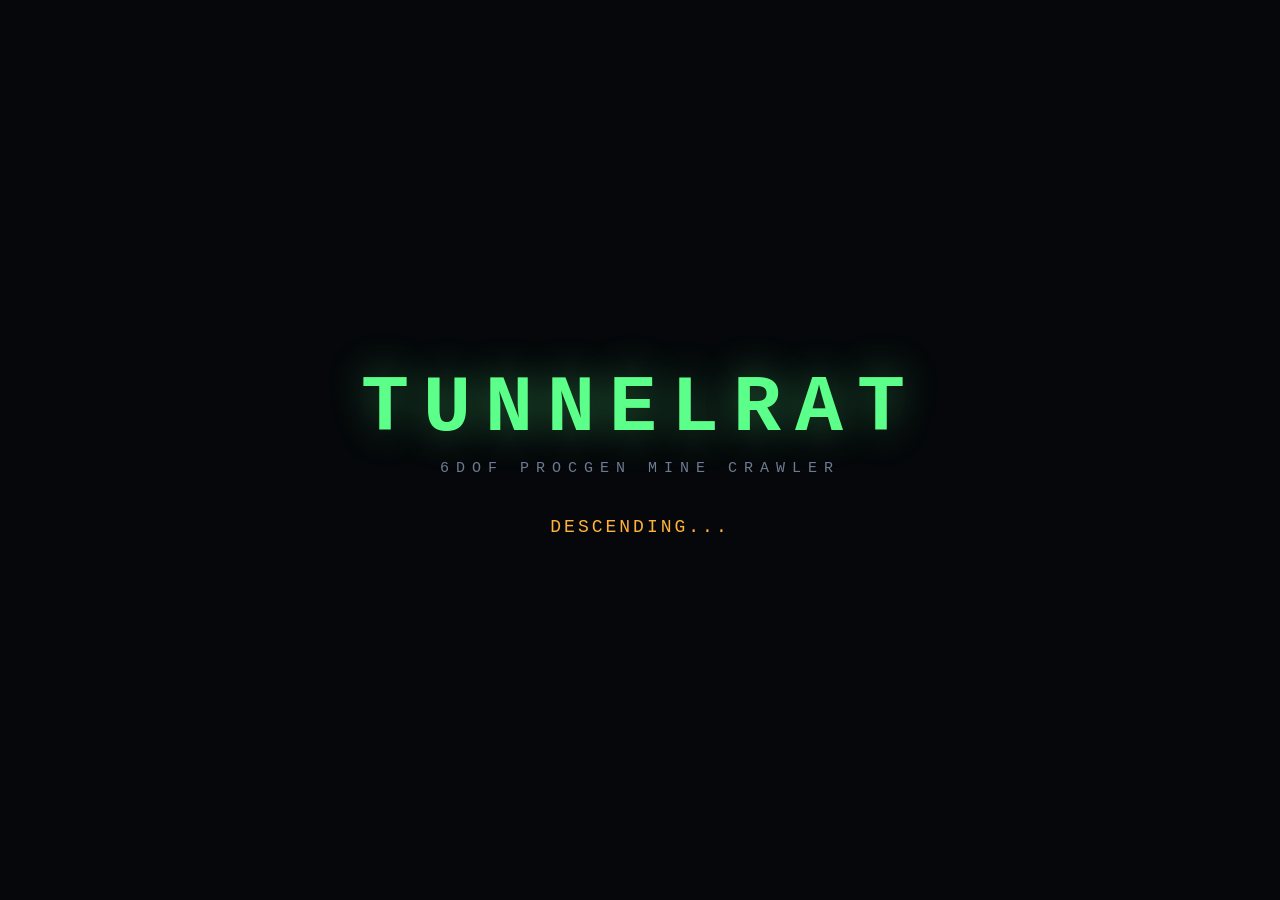
==== index.html @ 178a2ff9 "TUNNELRAT skeleton: contracts, config, main loop, tools" ====
<!DOCTYPE html>
<html lang="en">
<head>
<meta charset="UTF-8" />
<meta name="viewport" content="width=device-width, initial-scale=1.0" />
<title>TUNNELRAT</title>
<style>
  :root { --bg:#07090d; --accent:#5cff8a; --accent2:#ffb13b; --danger:#ff3b3b; --cyan:#39d0ff; }
  * { box-sizing:border-box; margin:0; padding:0; user-select:none; }
  body { background:var(--bg); color:#fff; font-family:'Courier New',monospace; overflow:hidden; }
  #app { position:fixed; inset:0; }
  canvas { display:block; }

  /* ---- Loading / title ---- */
  #loading { position:absolute; inset:0; z-index:30; display:flex; flex-direction:column;
    align-items:center; justify-content:center; background:#05070a; }
  #loading h1 { font-size:80px; letter-spacing:14px; color:var(--accent); font-weight:900;
    text-shadow:0 0 40px rgba(92,255,138,.45); }
  #loading .sub { color:#6d7a90; letter-spacing:7px; margin:6px 0 40px; font-size:15px; }
  #loading .status { color:var(--accent2); letter-spacing:3px; font-size:18px; animation:blink 1.1s infinite; }
  @keyframes blink { 50% { opacity:.35; } }

  /* ---- HUD (filled by src/hud.js) ---- */
  #hud { position:absolute; inset:0; z-index:5; pointer-events:none; display:none; }

  /* ---- Automap overlay canvas slot ---- */
  #mapNote { position:absolute; top:14px; right:16px; z-index:6; color:#5a6678; font-size:12px;
    letter-spacing:2px; pointer-events:none; }
</style>
<script type="importmap">
{
  "imports": {
    "three": "https://esm.sh/three@0.179.0",
    "three/addons/": "https://esm.sh/three@0.179.0/examples/jsm/"
  }
}
</script>
</head>
<body>
<div id="app"></div>
<div id="hud"></div>
<div id="mapNote">TAB: AUTOMAP</div>
<div id="loading">
  <h1>TUNNELRAT</h1>
  <div class="sub">6DOF PROCGEN MINE CRAWLER</div>
  <div class="status" id="loadStatus">DESCENDING...</div>
</div>
<script type="module" src="src/main.js"></script>
</body>
</html>
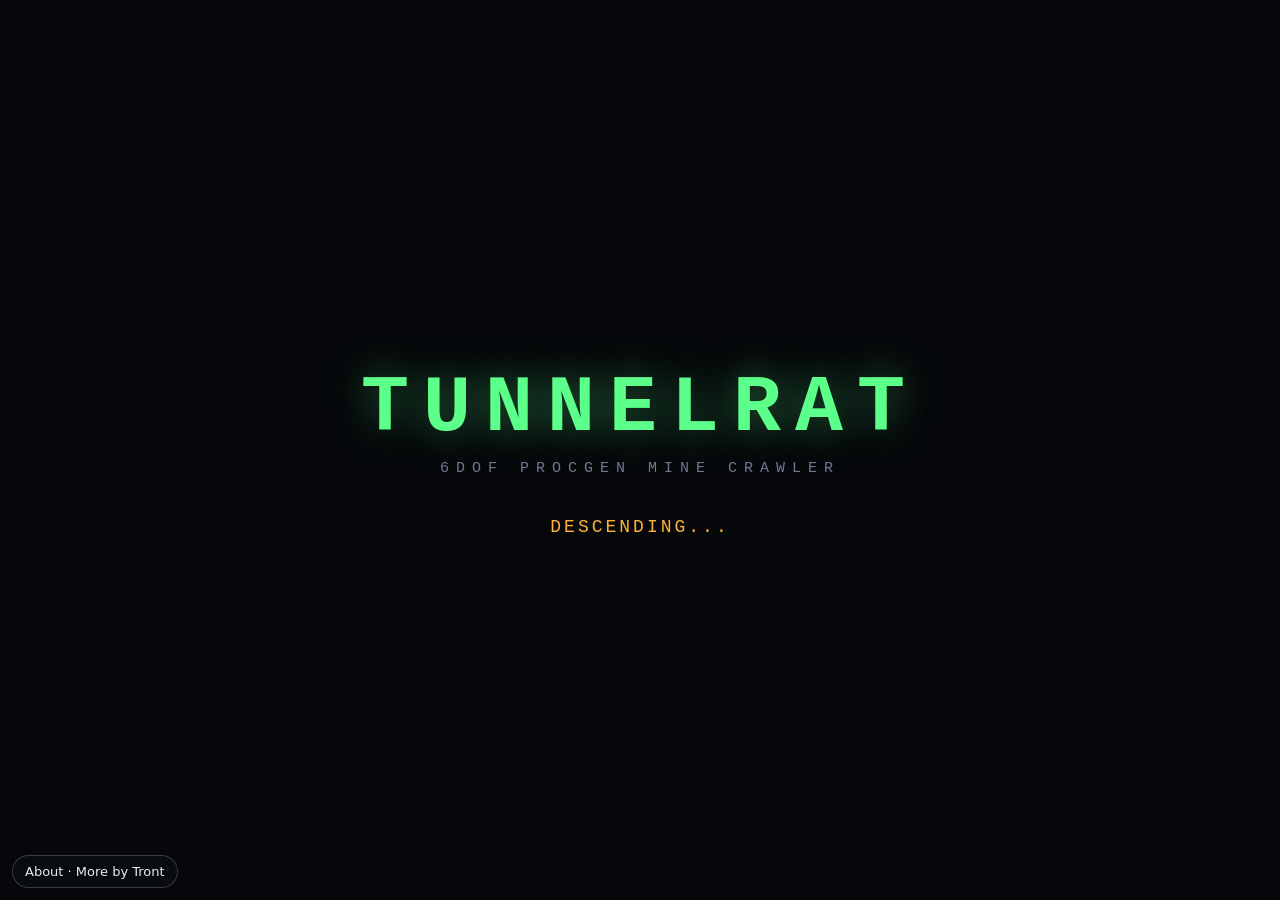
==== commit 701befeb: "About block: prose, crosslinks and JSON-LD so the page is more than a canvas to search engines" ====
--- a/index.html
+++ b/index.html
@@ -39,12 +39,17 @@
 <body>
 <div id="app"></div>
 <div id="hud"></div>
-<div id="mapNote">TAB: AUTOMAP</div>
+<div id="mapNote">TAB: MAP &nbsp; ~: CHEATS &nbsp; G: BUDDY &nbsp; V: CAM</div>
 <div id="loading">
   <h1>TUNNELRAT</h1>
   <div class="sub">6DOF PROCGEN MINE CRAWLER</div>
   <div class="status" id="loadStatus">DESCENDING...</div>
 </div>
 <script type="module" src="src/main.js"></script>
+<!-- tront-about:start -->
+<style>.tront-about{position:fixed;left:12px;bottom:12px;z-index:2147483000;font:13px/1.5 system-ui,-apple-system,'Segoe UI',sans-serif;color:#e9ecef;text-align:left}.tront-about>summary{cursor:pointer;list-style:none;display:inline-block;background:#0b0d10d9;color:#e9ecef;border:1px solid #ffffff33;border-radius:999px;padding:6px 12px;backdrop-filter:blur(6px);user-select:none}.tront-about>summary::-webkit-details-marker{display:none}.tront-about>summary:hover{border-color:#ffffff66}.tront-about>div{margin-top:8px;width:min(560px,calc(100vw - 24px));max-height:70vh;overflow:auto;background:#0b0d10f5;border:1px solid #ffffff33;border-radius:12px;padding:14px 16px;box-shadow:0 12px 40px #000a}.tront-about h2{font-size:17px;margin:0 0 8px;color:#fff}.tront-about p{margin:0 0 9px}.tront-about a{color:#8fd3ff}.tront-about ul{margin:4px 0 10px;padding-left:18px}.tront-about li{margin:2px 0}.tront-about .tront-hub{opacity:.85;font-size:12px}</style>
+<details class="tront-about" id="trontAbout"><summary>About &middot; More by Tront</summary><div><h2>TUNNELRAT by Tront</h2><p>TUNNELRAT is a free six-degrees-of-freedom mine crawler in the spirit of Descent. Fly a ship through procedurally generated tunnels, roll, pitch and yaw with full freedom, and clear the mine. Every run generates a new tunnel network, so no two descents are the same.</p><p>It is a playable vertical slice in Three.js, one HTML file with no install, with a headless test harness that flies the ship through the generator on every change. Made by Tront (Trent Sterling).</p><p><strong>More from Tront</strong></p><ul><li><a href="https://tront.xyz/buttloads2/">BUTTLOADS 2</a>: First-person digging prototype: excavate a backyard claim, sell ore, upgrade the cutter, reach the buried signal.</li><li><a href="https://tront.xyz/deadends/">DEAD ENDS</a>: Top-down co-op zombie escape: five chapters, four survivors, huge hordes, one red safehouse door.</li><li><a href="https://tront.xyz/breakmass/">BREAKMASS</a>: Voxel destruction sandbox: pick up a building and throw it through the one next door.</li></ul><p class="tront-hub"><a href="https://tront.xyz/games/">All games and tools</a> &middot; <a href="https://tront.xyz/blog/">Devlog</a> &middot; <a href="https://tront.xyz/discord/">Discord</a> &middot; <a href="https://github.com/TrentSterling/tunnelrat">Source on GitHub</a> &middot; <a href="https://tront.xyz/">tront.xyz</a></p></div></details>
+<script type="application/ld+json">{"@context": "https://schema.org", "@type": "VideoGame", "name": "TUNNELRAT", "alternateName": ["TUNNELRAT by Tront"], "url": "https://tront.xyz/tunnelrat/", "description": "Procedurally generated six-degrees-of-freedom mine crawler in the spirit of Descent.", "author": {"@type": "Person", "name": "Trent Sterling", "alternateName": "Tront", "url": "https://tront.xyz/"}, "publisher": {"@type": "Organization", "name": "Tront", "url": "https://tront.xyz/"}, "isAccessibleForFree": true, "offers": {"@type": "Offer", "price": "0", "priceCurrency": "USD"}, "applicationCategory": "GameApplication", "operatingSystem": "Web browser", "genre": "6DOF shooter", "playMode": "SinglePlayer", "gamePlatform": "Web browser", "image": "https://tront.xyz/tunnelrat/og-image.png"}</script>
+<!-- tront-about:end -->
 </body>
 </html>
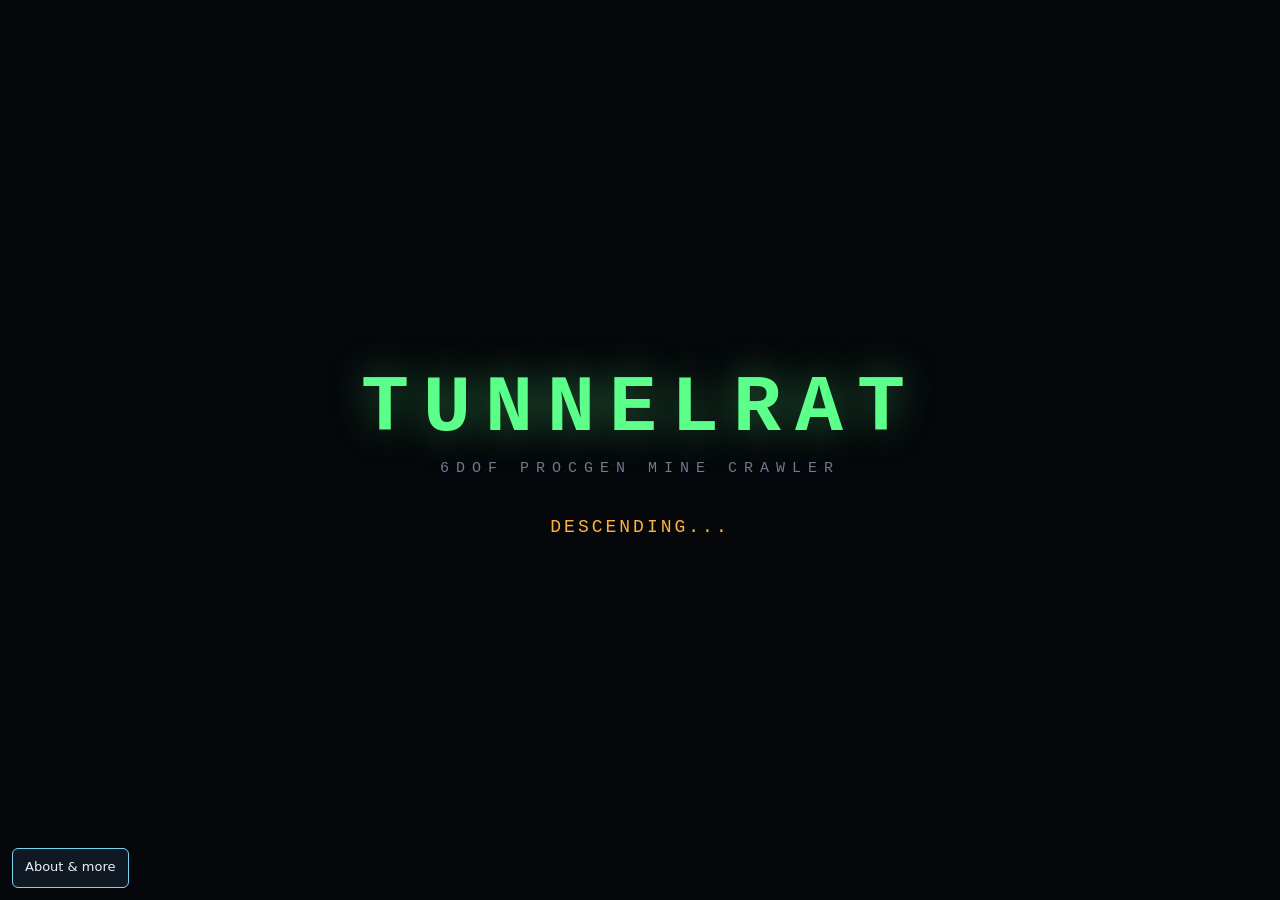
==== commit 71c173a7: "Integrate About discovery with isolated game input" ====
--- a/index.html
+++ b/index.html
@@ -1,6 +1,11 @@
 <!DOCTYPE html>
 <html lang="en">
 <head>
+<link rel="stylesheet" href="tront-about-discovery.css">
+<link rel="stylesheet" href="tront-about-shell.css">
+<script src="tront-about-shell.js"></script>
+
+<meta name="description" content="Procedurally generated six-degrees-of-freedom mine crawler in the spirit of Descent.">
 <meta charset="UTF-8" />
 <meta name="viewport" content="width=device-width, initial-scale=1.0" />
 <title>TUNNELRAT</title>
@@ -47,9 +52,22 @@
 </div>
 <script type="module" src="src/main.js"></script>
 <!-- tront-about:start -->
-<style>.tront-about{position:fixed;left:12px;bottom:12px;z-index:2147483000;font:13px/1.5 system-ui,-apple-system,'Segoe UI',sans-serif;color:#e9ecef;text-align:left}.tront-about>summary{cursor:pointer;list-style:none;display:inline-block;background:#0b0d10d9;color:#e9ecef;border:1px solid #ffffff33;border-radius:999px;padding:6px 12px;backdrop-filter:blur(6px);user-select:none}.tront-about>summary::-webkit-details-marker{display:none}.tront-about>summary:hover{border-color:#ffffff66}.tront-about>div{margin-top:8px;width:min(560px,calc(100vw - 24px));max-height:70vh;overflow:auto;background:#0b0d10f5;border:1px solid #ffffff33;border-radius:12px;padding:14px 16px;box-shadow:0 12px 40px #000a}.tront-about h2{font-size:17px;margin:0 0 8px;color:#fff}.tront-about p{margin:0 0 9px}.tront-about a{color:#8fd3ff}.tront-about ul{margin:4px 0 10px;padding-left:18px}.tront-about li{margin:2px 0}.tront-about .tront-hub{opacity:.85;font-size:12px}</style>
-<details class="tront-about" id="trontAbout"><summary>About &middot; More by Tront</summary><div><h2>TUNNELRAT by Tront</h2><p>TUNNELRAT is a free six-degrees-of-freedom mine crawler in the spirit of Descent. Fly a ship through procedurally generated tunnels, roll, pitch and yaw with full freedom, and clear the mine. Every run generates a new tunnel network, so no two descents are the same.</p><p>It is a playable vertical slice in Three.js, one HTML file with no install, with a headless test harness that flies the ship through the generator on every change. Made by Tront (Trent Sterling).</p><p><strong>More from Tront</strong></p><ul><li><a href="https://tront.xyz/buttloads2/">BUTTLOADS 2</a>: First-person digging prototype: excavate a backyard claim, sell ore, upgrade the cutter, reach the buried signal.</li><li><a href="https://tront.xyz/deadends/">DEAD ENDS</a>: Top-down co-op zombie escape: five chapters, four survivors, huge hordes, one red safehouse door.</li><li><a href="https://tront.xyz/breakmass/">BREAKMASS</a>: Voxel destruction sandbox: pick up a building and throw it through the one next door.</li></ul><p class="tront-hub"><a href="https://tront.xyz/games/">All games and tools</a> &middot; <a href="https://tront.xyz/blog/">Devlog</a> &middot; <a href="https://tront.xyz/discord/">Discord</a> &middot; <a href="https://github.com/TrentSterling/tunnelrat">Source on GitHub</a> &middot; <a href="https://tront.xyz/">tront.xyz</a></p></div></details>
+<details class="tront-about" id="trontAbout" style="--about-surface:#101824;--about-accent:#77d5ef">
+    <summary>About &amp; more</summary>
+    <section class="tront-discovery" data-tront-discovery data-current-game="tunnelrat" aria-labelledby="tront-about-title">
+        <header class="tront-discovery__heading"><h2 id="tront-about-title">TUNNELRAT by Tront</h2><button type="button" data-tront-about-close>Close About</button></header>
+        <div class="tront-discovery__about">
+            <div class="tront-discovery__bio"><p>TUNNELRAT is a free six-degrees-of-freedom mine crawler in the spirit of Descent. Fly a ship through procedurally generated tunnels, roll, pitch and yaw with full freedom, and clear the mine. Every run generates a new tunnel network, so no two descents are the same.</p><p>It is a playable vertical slice in Three.js, one HTML file with no install, with a headless test harness that flies the ship through the generator on every change. Made by Tront (Trent Sterling).</p></div>
+            <div class="tront-discovery__links"><h3>More from Tront</h3><ul class="tront-discovery__links-list"><li><a href="https://tront.xyz/buttloads2/">BUTTLOADS 2</a>: First-person digging prototype: excavate a backyard claim, sell ore, upgrade the cutter, reach the buried signal.</li><li><a href="https://tront.xyz/deadends/">DEAD ENDS</a>: Top-down co-op zombie escape: five chapters, four survivors, huge hordes, one red safehouse door.</li><li><a href="https://tront.xyz/breakmass/">BREAKMASS</a>: Voxel destruction sandbox: pick up a building and throw it through the one next door.</li></ul><p class="tront-discovery__hub"><a href="https://tront.xyz/games/">All games and tools</a> &middot; <a href="https://tront.xyz/blog/">Devlog</a> &middot; <a href="https://tront.xyz/discord/">Discord</a> &middot; <a href="https://github.com/TrentSterling/tunnelrat">Source on GitHub</a> &middot; <a href="https://tront.xyz/">tront.xyz</a></p></div>
+        </div>
+        <h3 class="tront-discovery__games-title">Games</h3>
+        <div class="tront-discovery__grid" data-tront-discovery-cards></div>
+        <p class="tront-discovery__status" data-tront-discovery-status role="status" aria-live="polite"></p>
+        <noscript><p class="tront-discovery__hub"><a href="/craftmine/">CraftMine</a> &middot; <a href="/smear/">SMEAR</a> &middot; <a href="/games/">More games and tools</a></p></noscript>
+    </section>
+</details>
 <script type="application/ld+json">{"@context": "https://schema.org", "@type": "VideoGame", "name": "TUNNELRAT", "alternateName": ["TUNNELRAT by Tront"], "url": "https://tront.xyz/tunnelrat/", "description": "Procedurally generated six-degrees-of-freedom mine crawler in the spirit of Descent.", "author": {"@type": "Person", "name": "Trent Sterling", "alternateName": "Tront", "url": "https://tront.xyz/"}, "publisher": {"@type": "Organization", "name": "Tront", "url": "https://tront.xyz/"}, "isAccessibleForFree": true, "offers": {"@type": "Offer", "price": "0", "priceCurrency": "USD"}, "applicationCategory": "GameApplication", "operatingSystem": "Web browser", "genre": "6DOF shooter", "playMode": "SinglePlayer", "gamePlatform": "Web browser", "image": "https://tront.xyz/tunnelrat/og-image.png"}</script>
+<script src="tront-about-discovery.js"></script>
 <!-- tront-about:end -->
 </body>
 </html>
--- a/tront-about-discovery.css
+++ b/tront-about-discovery.css
@@ -0,0 +1,186 @@
+.tront-discovery {
+    --td-surface: var(--item-bg, var(--te-panel-fill, #171c25));
+    --td-border: var(--border-color, var(--te-line, #56606f));
+    --td-text: var(--text-color, var(--te-ink, #f5f7fa));
+    --td-muted: var(--text-muted, var(--te-muted, #cad3e0));
+    --td-purple: var(--accent-purple, var(--te-accent, #a855f7));
+    --td-teal: var(--accent-teal, var(--te-accent, #2ee6d7));
+    --td-red: var(--status-dnd, var(--te-red, #f23f43));
+    --td-green: var(--status-online, var(--te-green, #23a55a));
+    box-sizing: border-box;
+    width: min(88ch, 100%);
+    margin: 1.5rem auto 0;
+    padding: clamp(1rem, 2.5vw, 1.5rem);
+    border: 1px solid var(--td-border);
+    border-top: 2px solid var(--td-purple);
+    border-radius: 12px;
+    background: var(--td-surface);
+    color: var(--td-text);
+    text-align: left;
+    font: inherit;
+}
+.tront-discovery *,
+.tront-discovery *::before,
+.tront-discovery *::after { box-sizing: border-box; }
+.tront-discovery__heading { margin: 0 0 1rem; }
+.tront-discovery__heading h2 {
+    margin: 0;
+    color: var(--td-text);
+    font-family: inherit;
+    font-size: clamp(1.25rem, 2.5vw, 1.6rem);
+    font-weight: 700;
+    line-height: 1.2;
+}
+.tront-discovery__about {
+    display: grid;
+    grid-template-columns: minmax(0, 1.3fr) minmax(13rem, .7fr);
+    gap: clamp(1rem, 3vw, 2rem);
+    margin: 0 0 1.15rem;
+    padding: 0 0 1.2rem;
+    border-bottom: 1px solid var(--td-border);
+}
+.tront-discovery__bio {
+    color: var(--td-muted);
+    font-size: .9rem;
+    line-height: 1.65;
+}
+.tront-discovery__bio p { margin: 0 0 .75rem; }
+.tront-discovery__bio p:last-child { margin-bottom: 0; }
+.tront-discovery__links {
+    padding-left: 1.2rem;
+    border-left: 1px solid var(--td-border);
+}
+.tront-discovery__links h3,
+.tront-discovery__games-title {
+    margin: 0 0 .6rem;
+    color: var(--td-text);
+    font-family: inherit;
+    font-size: 1rem;
+    font-weight: 700;
+    line-height: 1.35;
+    text-align: left;
+}
+.tront-discovery__links-list {
+    display: grid;
+    gap: .35rem;
+    margin: 0 0 .75rem;
+    padding: 0;
+    list-style: none;
+    color: var(--td-muted);
+    font-size: .82rem;
+    line-height: 1.5;
+}
+.tront-discovery__links-list a,
+.tront-discovery__hub a {
+    color: var(--td-teal);
+    text-decoration-thickness: .07em;
+    text-underline-offset: .16em;
+    word-break: normal;
+    overflow-wrap: anywhere;
+}
+.tront-discovery__hub {
+    margin: 0;
+    color: var(--td-muted);
+    font-size: .78rem;
+    line-height: 1.6;
+}
+.tront-discovery__games-title { margin-bottom: .75rem; }
+.tront-discovery__grid {
+    display: grid;
+    grid-template-columns: repeat(3, minmax(0, 1fr));
+    gap: .8rem;
+    align-items: stretch;
+}
+.tront-discovery__card {
+    --td-card-accent: var(--td-teal);
+    min-width: 0;
+    overflow: hidden;
+    border: 1px solid var(--td-border);
+    border-top: 2px solid var(--td-card-accent);
+    border-radius: 9px;
+    background: var(--td-surface);
+    color: var(--td-text);
+    text-align: left;
+}
+.tront-discovery__card[data-tront-discovery-game="craftmine"] { --td-card-accent: var(--td-green); }
+.tront-discovery__card[data-tront-discovery-game="smear"] { --td-card-accent: var(--td-red); }
+.tront-discovery__card[data-tront-discovery-game="inkride"],
+.tront-discovery__card[data-tront-discovery-game="tinytreads"],
+.tront-discovery__card[data-tront-discovery-game="tinyrise"] { --td-card-accent: var(--td-green); }
+.tront-discovery__card:focus-within {
+    border-color: var(--td-teal);
+    outline: 3px solid var(--td-teal);
+    outline-offset: 3px;
+}
+.tront-discovery__media {
+    position: relative;
+    overflow: hidden;
+    aspect-ratio: 16 / 9;
+    background: var(--bg-color, #0d0f14);
+}
+.tront-discovery__image-link { display: block; width: 100%; height: 100%; }
+.tront-discovery__poster {
+    display: block;
+    width: 100%;
+    height: 100%;
+    object-fit: cover;
+}
+.tront-discovery [data-tront-discovery-video] {
+    position: absolute;
+    z-index: 1;
+    inset: 0;
+    width: 100%;
+    height: 100%;
+    border: 0;
+    background: #0d0f14;
+    object-fit: cover;
+    pointer-events: none;
+}
+.tront-discovery__image-link:focus-visible,
+.tront-discovery__title a:focus-visible {
+    outline: 3px solid var(--td-teal);
+    outline-offset: 3px;
+}
+.tront-discovery [hidden] { display: none !important; }
+.tront-discovery__content { padding: .75rem .8rem .85rem; }
+.tront-discovery__title {
+    margin: 0;
+    color: var(--td-text);
+    font-family: inherit;
+    font-size: 1rem;
+    font-weight: 700;
+    line-height: 1.35;
+}
+.tront-discovery__title a {
+    color: var(--td-teal);
+    text-decoration-thickness: .08em;
+    text-underline-offset: .18em;
+}
+.tront-discovery__description {
+    margin: .45rem 0;
+    color: var(--td-muted);
+    font-size: .82rem;
+    line-height: 1.5;
+}
+.tront-discovery__status {
+    margin: .75rem 0 0;
+    color: var(--td-muted);
+    font-size: .76rem;
+    line-height: 1.45;
+}
+.tront-discovery__status:empty { display: none; }
+@media (max-width: 760px) {
+    .tront-discovery__about { grid-template-columns: minmax(0, 1fr); gap: .8rem; }
+    .tront-discovery__links { padding: .8rem 0 0; border-left: 0; border-top: 1px solid var(--td-border); }
+    .tront-discovery__grid { grid-template-columns: repeat(2, minmax(0, 1fr)); }
+}
+@media (max-width: 520px) {
+    .tront-discovery { padding: 1rem; }
+    .tront-discovery__grid { grid-template-columns: minmax(0, 1fr); gap: .7rem; }
+    .tront-discovery__content { padding: .7rem .75rem .8rem; }
+}
+@media (prefers-reduced-motion: reduce) {
+    .tront-discovery *,
+    .tront-discovery *::before,
+    .tront-discovery *::after { scroll-behavior: auto !important; transition-duration: .01ms !important; }
+}
--- a/tront-about-shell.css
+++ b/tront-about-shell.css
@@ -0,0 +1,39 @@
+#trontAbout.tront-about {
+    position: fixed; left: 12px; top: calc(var(--about-view-height, 100dvh) - 12px);
+    bottom: auto; transform: translateY(-100%); z-index: 2147483000;
+    color: #edf1f4; text-align: left; font: 13px/1.5 system-ui, sans-serif;
+    max-width: calc(var(--about-view-width, 100vw) - 24px); user-select: text;
+}
+#trontAbout > summary {
+    display: inline-block; cursor: pointer; list-style: none;
+    padding: 8px 12px; min-height: 40px; box-sizing: border-box;
+    background: var(--about-surface, #171c25); color: #edf1f4;
+    border: 1px solid var(--about-accent, #9bbdff); border-radius: 6px;
+    font: inherit; user-select: none;
+}
+#trontAbout > summary::-webkit-details-marker { display: none; }
+#trontAbout > summary:focus-visible, #trontAbout button:focus-visible {
+    outline: 3px solid var(--about-accent, #9bbdff); outline-offset: 3px;
+}
+#trontAbout > .tront-discovery {
+    --td-surface: var(--about-surface, #171c25); --td-border: #59636c;
+    --td-text: #edf1f4; --td-muted: #c9d1d8;
+    --td-purple: var(--about-accent, #9bbdff); --td-teal: var(--about-accent, #9bbdff);
+    width: min(740px, calc(var(--about-view-width, 100vw) - 24px));
+    max-height: min(calc(var(--about-view-height, 100dvh) * .7), 650px); overflow: auto; overscroll-behavior: contain;
+    margin: 8px 0 0; box-shadow: 0 12px 40px #0009; touch-action: pan-y;
+}
+#trontAbout .tront-discovery__heading { display: flex; align-items: start; gap: 16px; justify-content: space-between; }
+#trontAbout [data-tront-about-close] {
+    flex: none; cursor: pointer; font: inherit; color: var(--td-text);
+    background: transparent; border: 1px solid var(--td-border); border-radius: 5px;
+    padding: 7px 10px; min-height: 40px;
+}
+#trontAbout .tront-discovery__about { grid-template-columns: minmax(0, 1fr); gap: 1rem; }
+#trontAbout .tront-discovery__links { padding: 0; border: 0; }
+#trontAbout .tront-discovery__links-list { list-style: none; }
+#trontAbout .tront-discovery__heading h2 { font-size: 1.2rem; }
+@media (max-height: 640px) {
+    #trontAbout.tront-about { top: 12px; bottom: auto; transform: none; left: auto; right: calc(12px + var(--about-view-right, 0px)); }
+    #trontAbout > .tront-discovery { max-height: calc(var(--about-view-height, 100dvh) - 80px); }
+}
